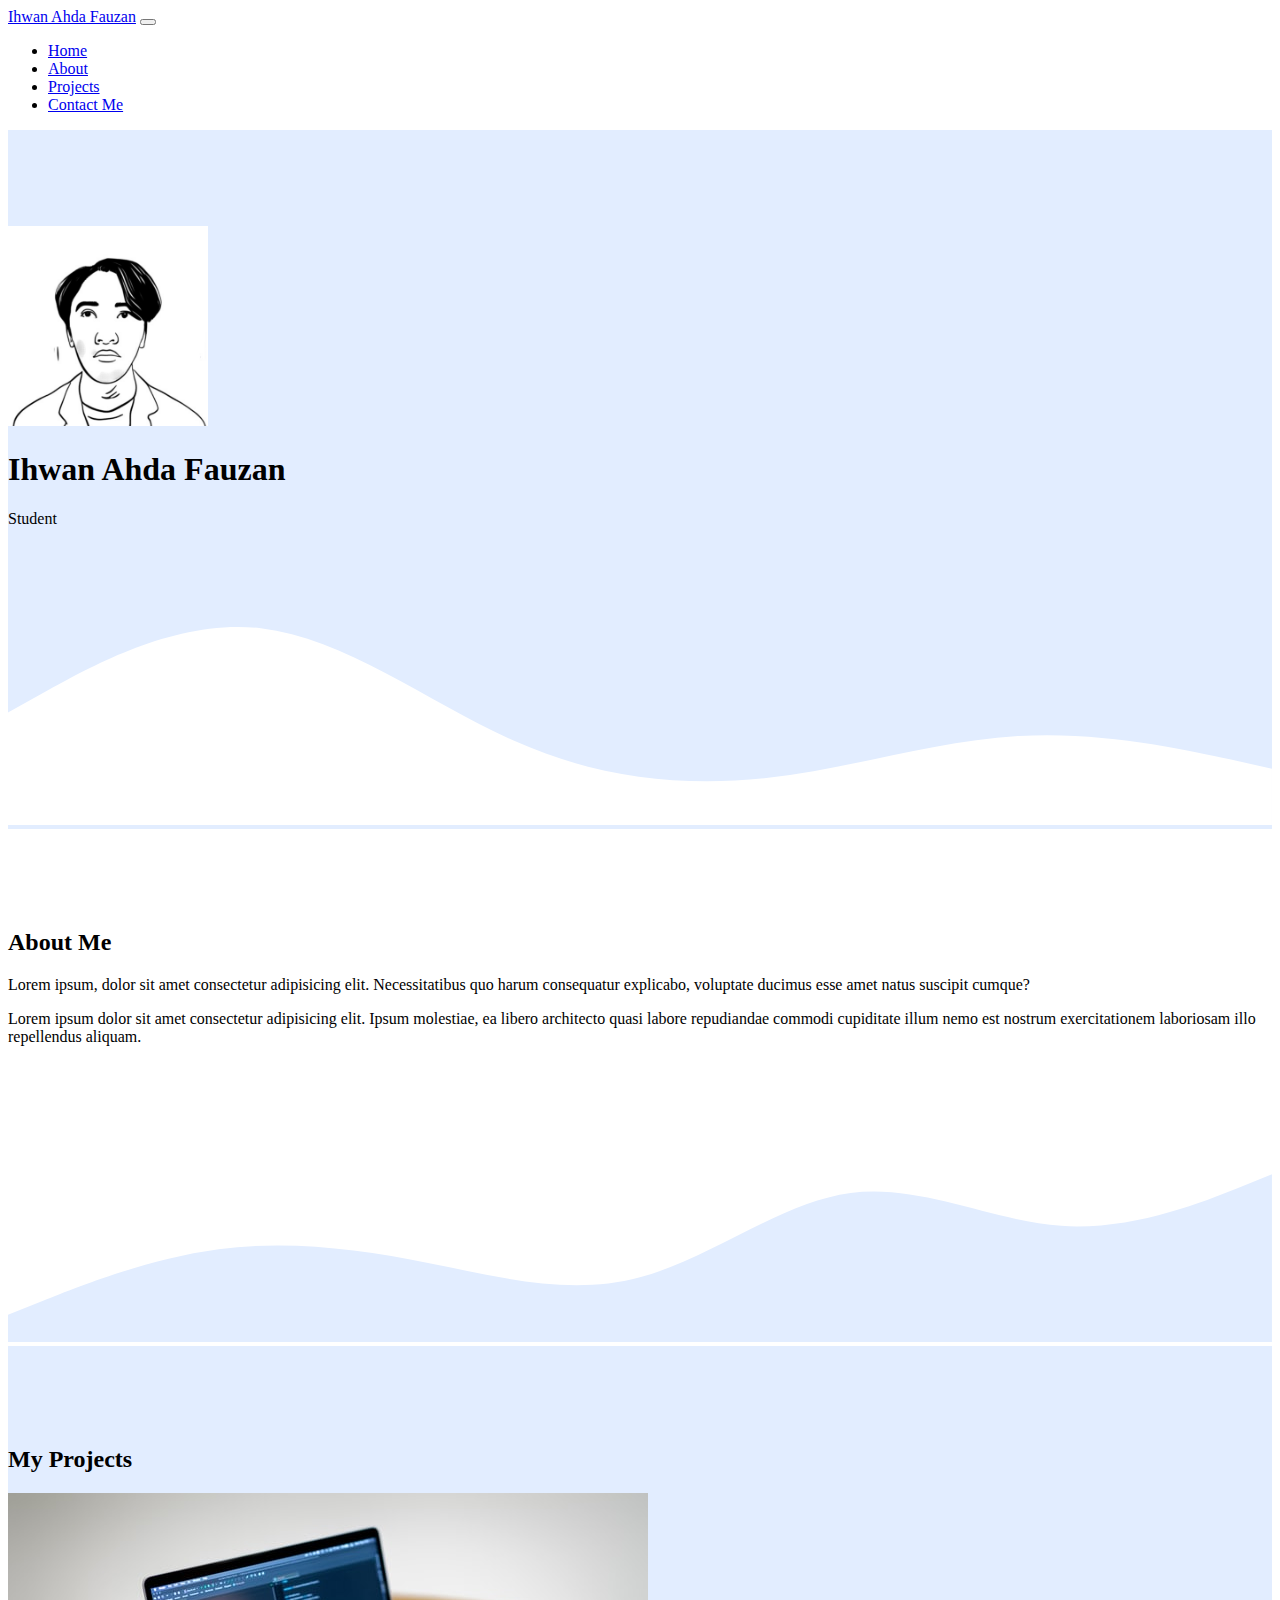
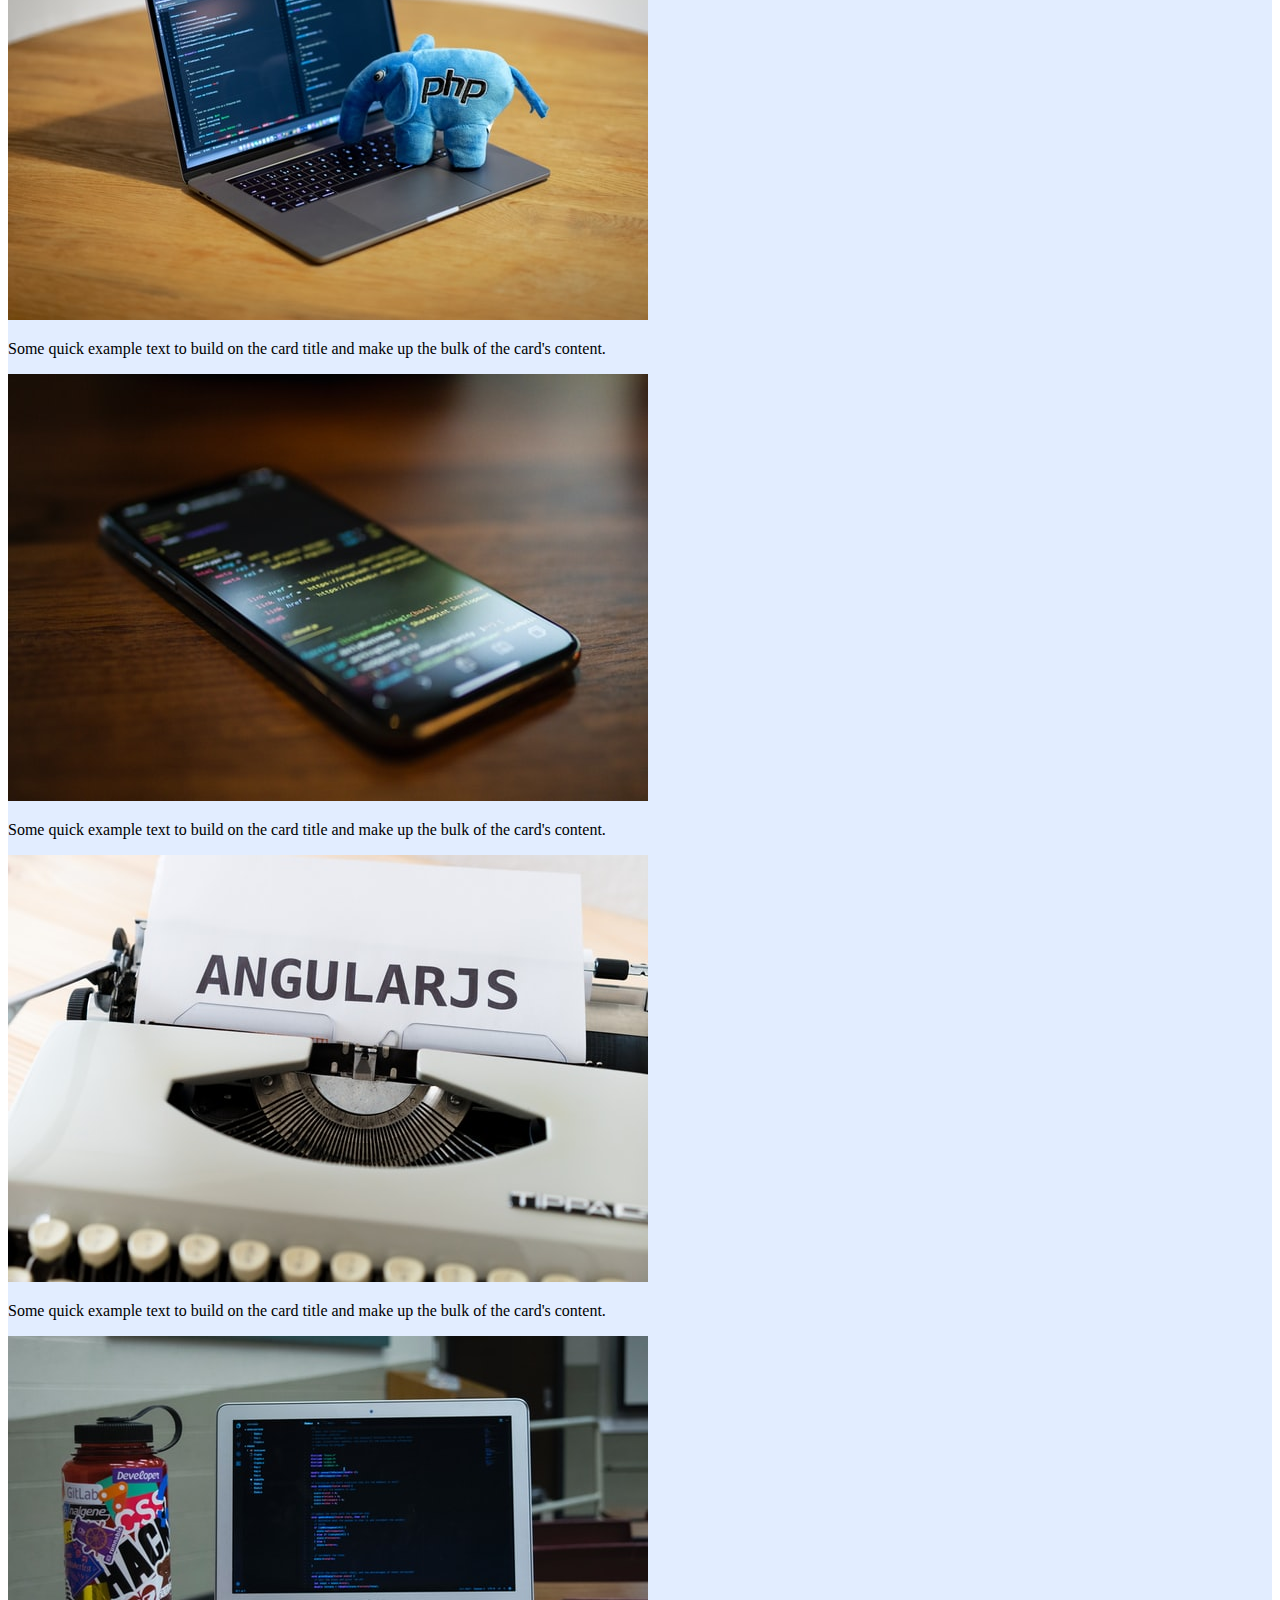
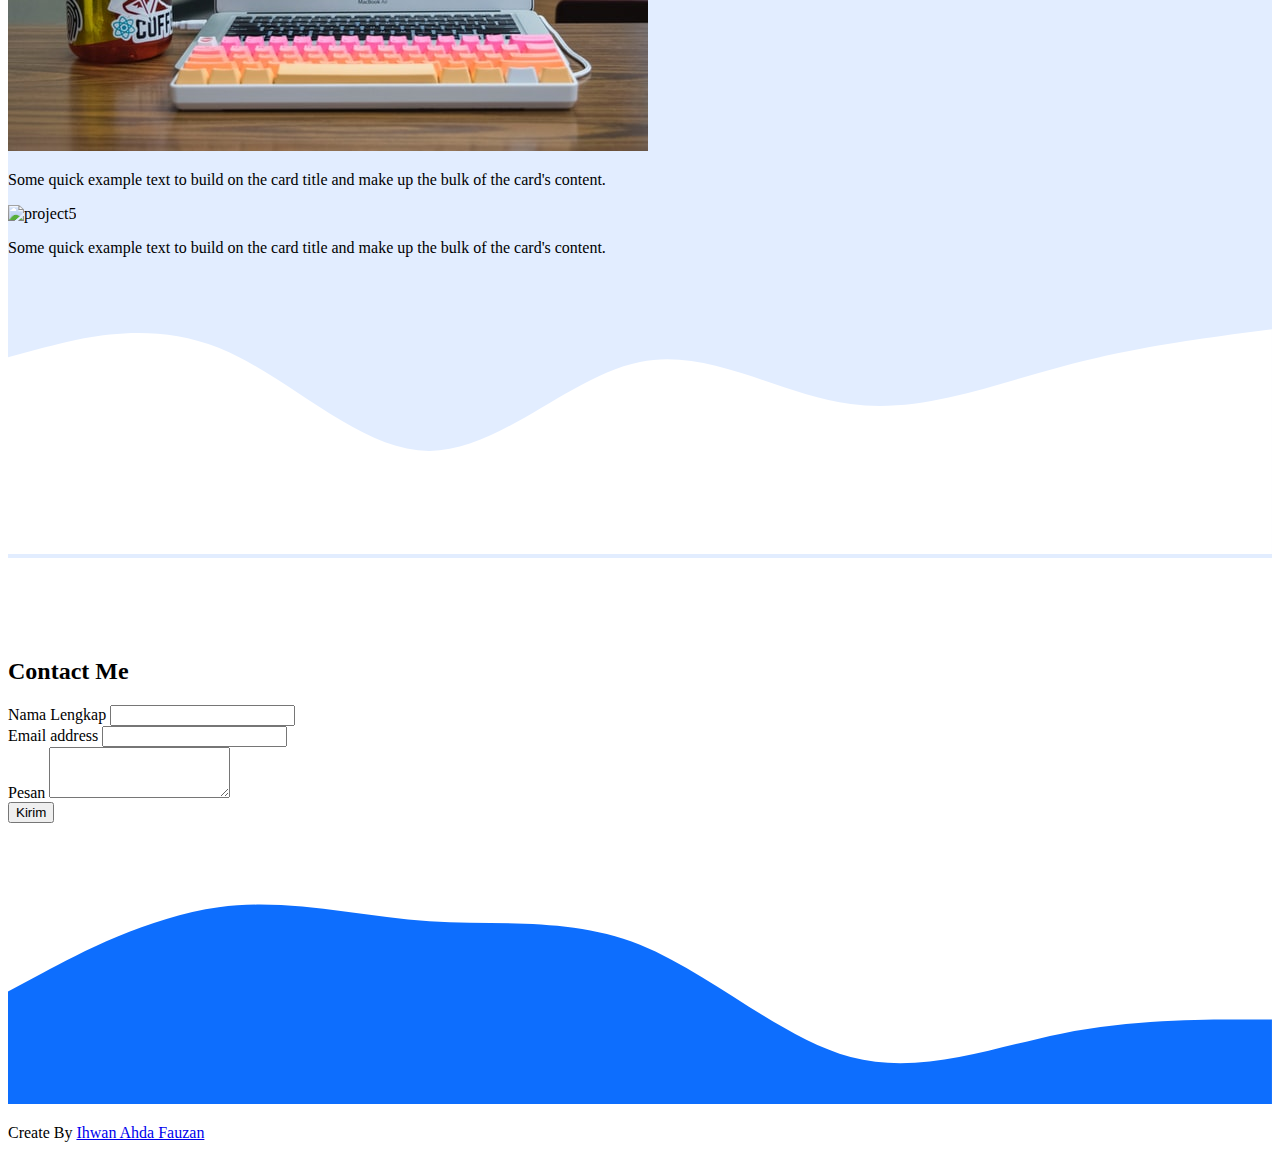
==== index.html @ 396cfdb9 "hosting" ====
<!-- website ini dibuat dengan fremworl bootstrap 5 -->
<!DOCTYPE html>
<html lang="en">
  <head>
    <!-- Required meta tags -->
    <meta charset="utf-8" />
    <meta name="viewport" content="width=device-width, initial-scale=1" />
    <!-- tag meta viewport akan memberikan intruksi ke browser untuk mengatur dimensi dan sekala web. Nilai width=device-width, artinya lebar web akan mengikuti lebar dari layar perangkat yang digunakan.
      Nilai inital-scale=1, artinya web akan diberikan skala (zoom) menjadi 1 (normal). -->

    <!-- Bootstrap CSS -->
    <!-- untuk menghubungkan file css -->
    <link href="https://cdn.jsdelivr.net/npm/bootstrap@5.0.0-beta2/dist/css/bootstrap.min.css" rel="stylesheet" integrity="sha384-BmbxuPwQa2lc/FVzBcNJ7UAyJxM6wuqIj61tLrc4wSX0szH/Ev+nYRRuWlolflfl" crossorigin="anonymous" />

    <!-- My CSS -->
    <!-- untuk menghubungkan file css -->
    <link rel="stylesheet" href="style.css" />
    <title>My Portfolio | Ihwan Ahda Fauzan</title>
  </head>

  <body id="home">
    <!-- Navbar -->
    <!-- navbar beisi navigasi untuk menuju ke bagian-bagian dari website -->
    <nav class="navbar navbar-expand-lg navbar-dark bg-primary shadow-sm fixed-top">
      <div class="container">
        <a class="navbar-brand" href="#">Ihwan Ahda Fauzan</a>
        <button class="navbar-toggler" type="button" data-bs-toggle="collapse" data-bs-target="#navbarNav" aria-controls="navbarNav" aria-expanded="false" aria-label="Toggle navigation">
          <span class="navbar-toggler-icon"></span>
        </button>
          <ul class="navbar-nav ms-auto"><!-- ms auto digunakan untik membuat panel navigasi di sebelah kanan dan nama website di kiri -->
            <li class="nav-item">
              <a class="nav-link active" aria-current="page" href="#home">Home</a>
            </li>
            <li class="nav-item">
              <a class="nav-link" href="#about">About</a> 
            </li>
            <li class="nav-item">
              <a class="nav-link" href="#projects">Projects</a>
            </li>
            <li class="nav-item">
              <a class="nav-link" href="#contact">Contact Me</a>
            </li>
          </ul>
        </div>
      </div>
    </nav>
    <!-- End Navbar -->

    <!-- Jumbotron -->
    <section class="jumbotron text-center"><!-- text-center digunakan untuk membuat konten rata tengah -->
      <img src="img/foto.png" alt="foto" width="200" class="rounded-circle img-thumbnail" />
      <h1 class="display-4">Ihwan Ahda Fauzan</h1>
      <p class="lead">Student</p>
      <!-- koding dibawanh digunakan untuk membuat tambilan gelombang -->
      <svg xmlns="http://www.w3.org/2000/svg" viewBox="0 0 1440 320">
        <path
          fill="#ffffff"
          fill-opacity="1"
          d="M0,192L48,165.3C96,139,192,85,288,96C384,107,480,181,576,224C672,267,768,277,864,266.7C960,256,1056,224,1152,218.7C1248,213,1344,235,1392,245.3L1440,256L1440,320L1392,320C1344,320,1248,320,1152,320C1056,320,960,320,864,320C768,320,672,320,576,320C480,320,384,320,288,320C192,320,96,320,48,320L0,320Z"
        ></path>
      </svg>
    </section>
    <!-- End Jumbotron -->

    <!-- About -->
    <section id="about">
      <div class="container">
        <div class="row text-center mb-3"><!-- text-center digunakan untuk membuat konten rata tengah dan mb-3 diguunakan untuk memberi margin bottom -->
          <div class="col">
            <h2>About Me</h2>
          </div>
        </div>
        <div class="row justify-content-center fs-5 text-center">
          <!-- justify-content-center digunaka agar konten merapat ke tengah.
            text-center digunakan untuk membuat konten rata tengah.
            fs-5 digunakan untuk merubah ukuran font -->
          <div class="col-md-4">
            <p>Lorem ipsum, dolor sit amet consectetur adipisicing elit. Necessitatibus quo harum consequatur explicabo, voluptate ducimus esse amet natus suscipit cumque?</p>
          </div>
          <div class="col-md-4">
            <p>Lorem ipsum dolor sit amet consectetur adipisicing elit. Ipsum molestiae, ea libero architecto quasi labore repudiandae commodi cupiditate illum nemo est nostrum exercitationem laboriosam illo repellendus aliquam.</p>
          </div>
        </div>
      </div>
      <!-- koding dibawanh digunakan untuk membuat tambilan gelombang -->
      <svg xmlns="http://www.w3.org/2000/svg" viewBox="0 0 1440 320">
        <path
          fill="#e2edff"
          fill-opacity="1"
          d="M0,288L40,272C80,256,160,224,240,213.3C320,203,400,213,480,229.3C560,245,640,267,720,245.3C800,224,880,160,960,149.3C1040,139,1120,181,1200,186.7C1280,192,1360,160,1400,144L1440,128L1440,320L1400,320C1360,320,1280,320,1200,320C1120,320,1040,320,960,320C880,320,800,320,720,320C640,320,560,320,480,320C400,320,320,320,240,320C160,320,80,320,40,320L0,320Z"
        ></path>
      </svg>
    </section>
    <!-- End About -->

    <!-- Projects -->
    <section id="projects">
      <div class="container">
        <div class="row text-center mb-3"><!-- mb-3 diguunakan untuk memberi margin bottom -->
          <div class="col">
            <h2>My Projects</h2>
          </div>
        </div>
        <div class="row justify-content-center">
          <div class="col-md-4 mb-3"><!-- mb-3 diguunakan untuk memberi margin bottom -->
            <div class="card">
              <img src="img/p1.jpg" class="card-img-top" alt="project1" />
              <div class="card-body">
                <p class="card-text">Some quick example text to build on the card title and make up the bulk of the card's content.</p>
              </div>
            </div>
          </div>
          <div class="col-md-4 mb-3"><!-- mb-3 diguunakan untuk memberi margin bottom -->
            <div class="card">
              <img src="img/p2.jpg" class="card-img-top" alt="project2" />
              <div class="card-body">
                <p class="card-text">Some quick example text to build on the card title and make up the bulk of the card's content.</p>
              </div>
            </div>
          </div>
          <div class="col-md-4 mb-3"> <!-- untuk mebuat tammpilan responsive agar bila dibuka pada perangkat mobile menjadi 1 kolom kebawah dan mb-3 diguunakan untuk memberi margin bottom  -->
            <div class="card">
              <img src="img/p3.jpg" class="card-img-top" alt="project3" />
              <div class="card-body">
                <p class="card-text">Some quick example text to build on the card title and make up the bulk of the card's content.</p>
              </div>
            </div>
          </div>
          <div class="col-md-4 mb-3"> <!-- untuk mebuat tammpilan responsive agar bila dibuka pada perangkat mobile menjadi 1 kolom kebawah dan mb-3 diguunakan untuk memberi margin bottom -->
            <div class="card">
              <img src="img/p4.jpg" class="card-img-top" alt="project4" />
              <div class="card-body">
                <p class="card-text">Some quick example text to build on the card title and make up the bulk of the card's content.</p>
              </div>
            </div>
          </div>
          <div class="col-md-4 mb-3"> <!-- untuk mebuat tammpilan responsive agar bila dibuka pada perangkat mobile menjadi 1 kolom kebawah dan mb-3 diguunakan untuk memberi margin bottom -->
            <div class="card">
              <img src="img/p5.jpg" class="card-img-top" alt="project5" />
              <div class="card-body">
                <p class="card-text">Some quick example text to build on the card title and make up the bulk of the card's content.</p>
              </div>
            </div>
          </div>
        </div>
      </div>
      <!-- koding dibawanh digunakan untuk membuat tambilan gelombang -->
      <svg xmlns="http://www.w3.org/2000/svg" viewBox="0 0 1440 320">
        <path
          fill="#ffffff"
          fill-opacity="1"
          d="M0,96L40,85.3C80,75,160,53,240,85.3C320,117,400,203,480,202.7C560,203,640,117,720,101.3C800,85,880,139,960,149.3C1040,160,1120,128,1200,106.7C1280,85,1360,75,1400,69.3L1440,64L1440,320L1400,320C1360,320,1280,320,1200,320C1120,320,1040,320,960,320C880,320,800,320,720,320C640,320,560,320,480,320C400,320,320,320,240,320C160,320,80,320,40,320L0,320Z"
        ></path>
      </svg>
    </section>
    <!-- End Projects -->

    <!-- Contact  -->
    <!-- contact beisi form untuk mengirimkan pesan ke pemilik website -->
    <section id="contact">
      <div class="container">
        <div class="row text-center mb-3"> <!-- mb-3 diguunakan untuk memberi margin bottom -->
          <div class="col">
            <h2>Contact Me</h2>
          </div>
        </div>
        <div class="row row justify-content-center"><!-- justify-content-center digunaka agar konten merapat ke tengah -->
          <div class="col-md-6">
            <form>
              <div class="mb-3"><!-- mb-3 diguunakan untuk memberi margin bottom -->
                <label for="name" class="form-label">Nama Lengkap</label>
                <input type="text" class="form-control" id="name" aria-describedby="name" />
              </div>
              <div class="mb-3"><!-- mb-3 diguunakan untuk memberi margin bottom -->
                <label for="email" class="form-label">Email address</label>
                <input type="email" class="form-control" id="email" aria-describedby="email" />
              </div>
              <div class="mb-3"><!-- mb-3 diguunakan untuk memberi margin bottom -->
                <label for="pesan" class="form-label">Pesan</label>
                <textarea class="form-control" id="pesan" rows="3"></textarea>
              </div>
              <button type="submit" class="btn btn-primary">Kirim</button>
            </form>
          </div>
        </div>
      </div>
      <!-- koding dibawanh digunakan untuk membuat tambilan gelombang -->
      <svg xmlns="http://www.w3.org/2000/svg" viewBox="0 0 1440 320">
        <path
          fill="#0d6efe"
          fill-opacity="1"
          d="M0,192L40,170.7C80,149,160,107,240,96C320,85,400,107,480,112C560,117,640,107,720,138.7C800,171,880,245,960,266.7C1040,288,1120,256,1200,240C1280,224,1360,224,1400,224L1440,224L1440,320L1400,320C1360,320,1280,320,1200,320C1120,320,1040,320,960,320C880,320,800,320,720,320C640,320,560,320,480,320C400,320,320,320,240,320C160,320,80,320,40,320L0,320Z"
        ></path>
      </svg>
    </section>
    <!-- End Contact  -->

    <!-- Footer -->
    <!-- footer berisi pembuat website serta link yg mengarahkan ke instagram pembuat -->
    <footer class="bg-primary text-white text-center pb-5"><!-- digunalan untuk merubah warna background menjadi biru, tulisan berwarna putih dan membuat konten ke tengah, serta memberi pading-bottom   -->
      <p>Create By <a class="text-white fw-bold" href="https://www.instagram.com/ahda_fauzan/">Ihwan Ahda Fauzan</a></p>
    </footer>
    <!-- End Footer -->

    <script src="https://cdn.jsdelivr.net/npm/bootstrap@5.0.0-beta2/dist/js/bootstrap.bundle.min.js" integrity="sha384-b5kHyXgcpbZJO/tY9Ul7kGkf1S0CWuKcCD38l8YkeH8z8QjE0GmW1gYU5S9FOnJ0" crossorigin="anonymous"></script>
  </body>
</html>
---- style.css ----
.jumbotron {
  /* memberi pading dan mengganti warna background jumbotron */
  padding-top: 6rem;
  background-color: #e2edff;
}
#projects {
  /* mengganti warna background pada bagian projects */
  background-color: #e2edff;
}
section {
  /* memberi pading pada seloruh section */
  padding-top: 5rem;
}
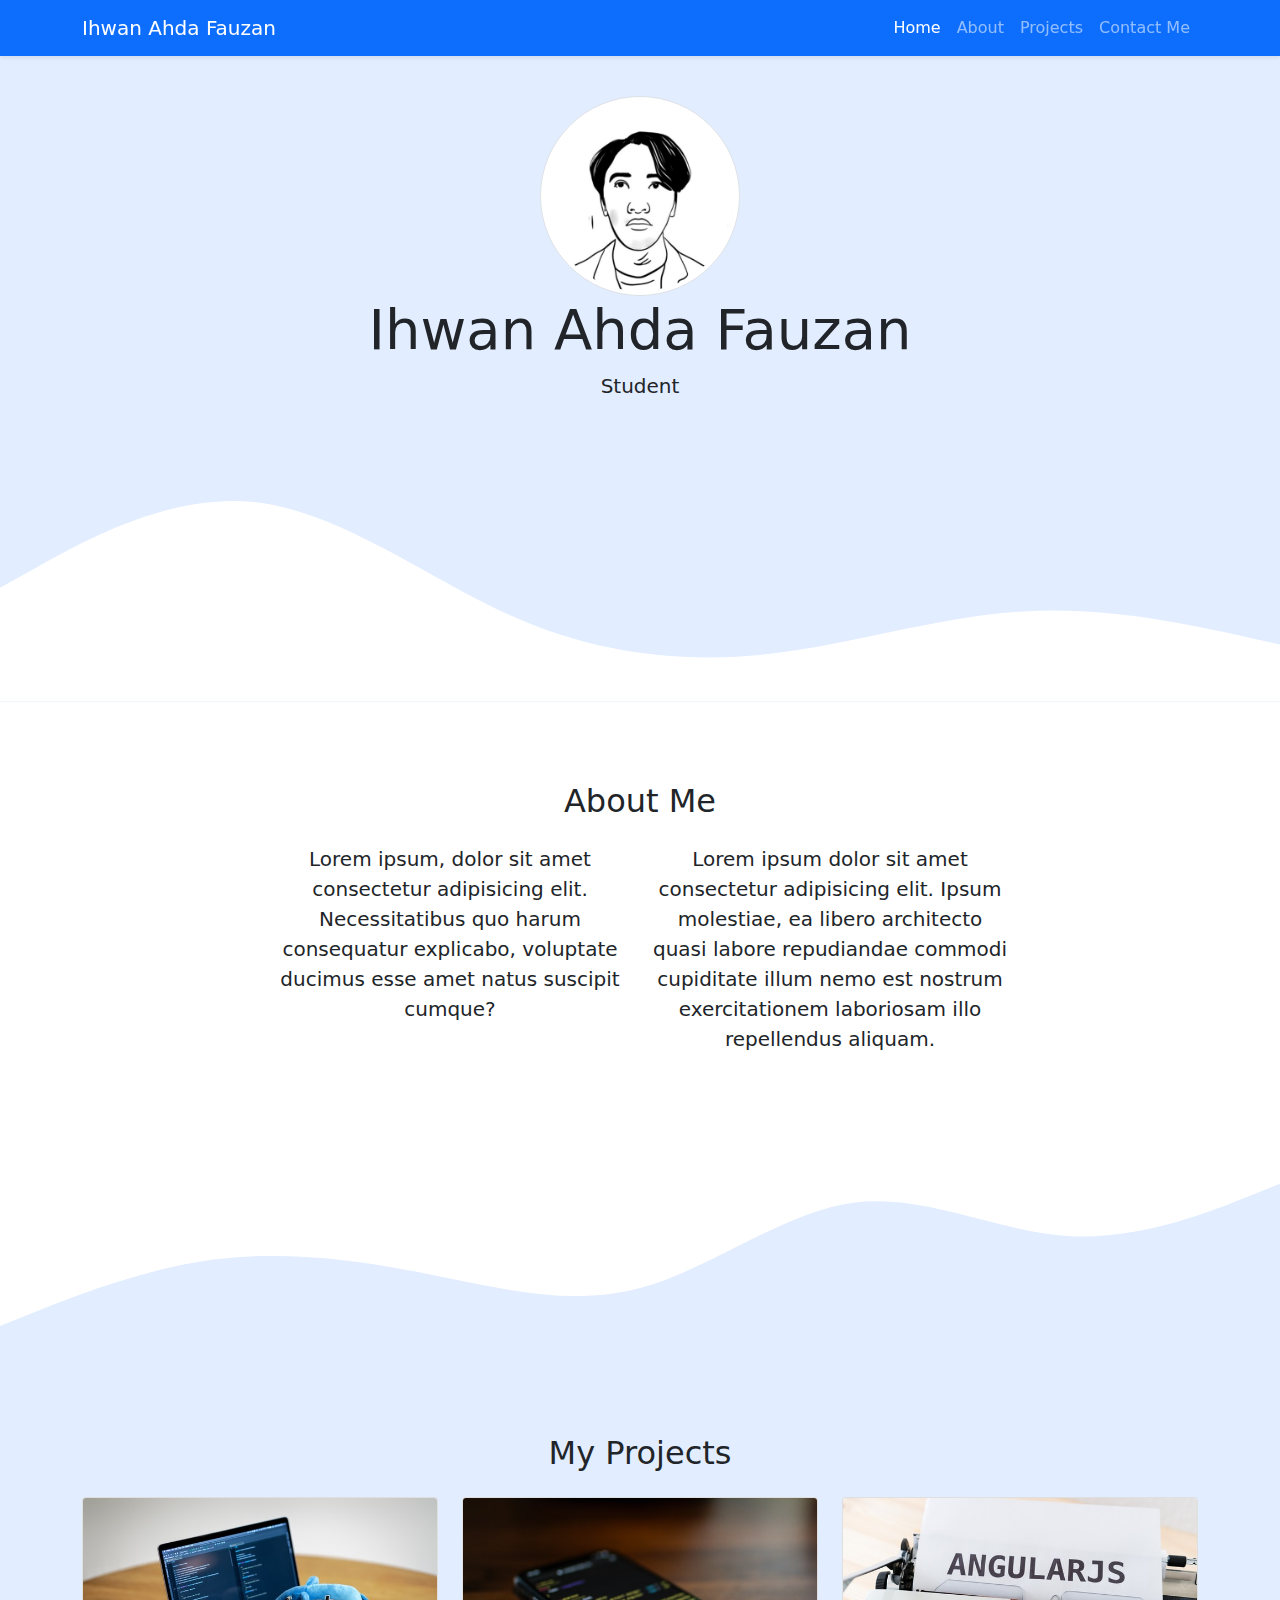
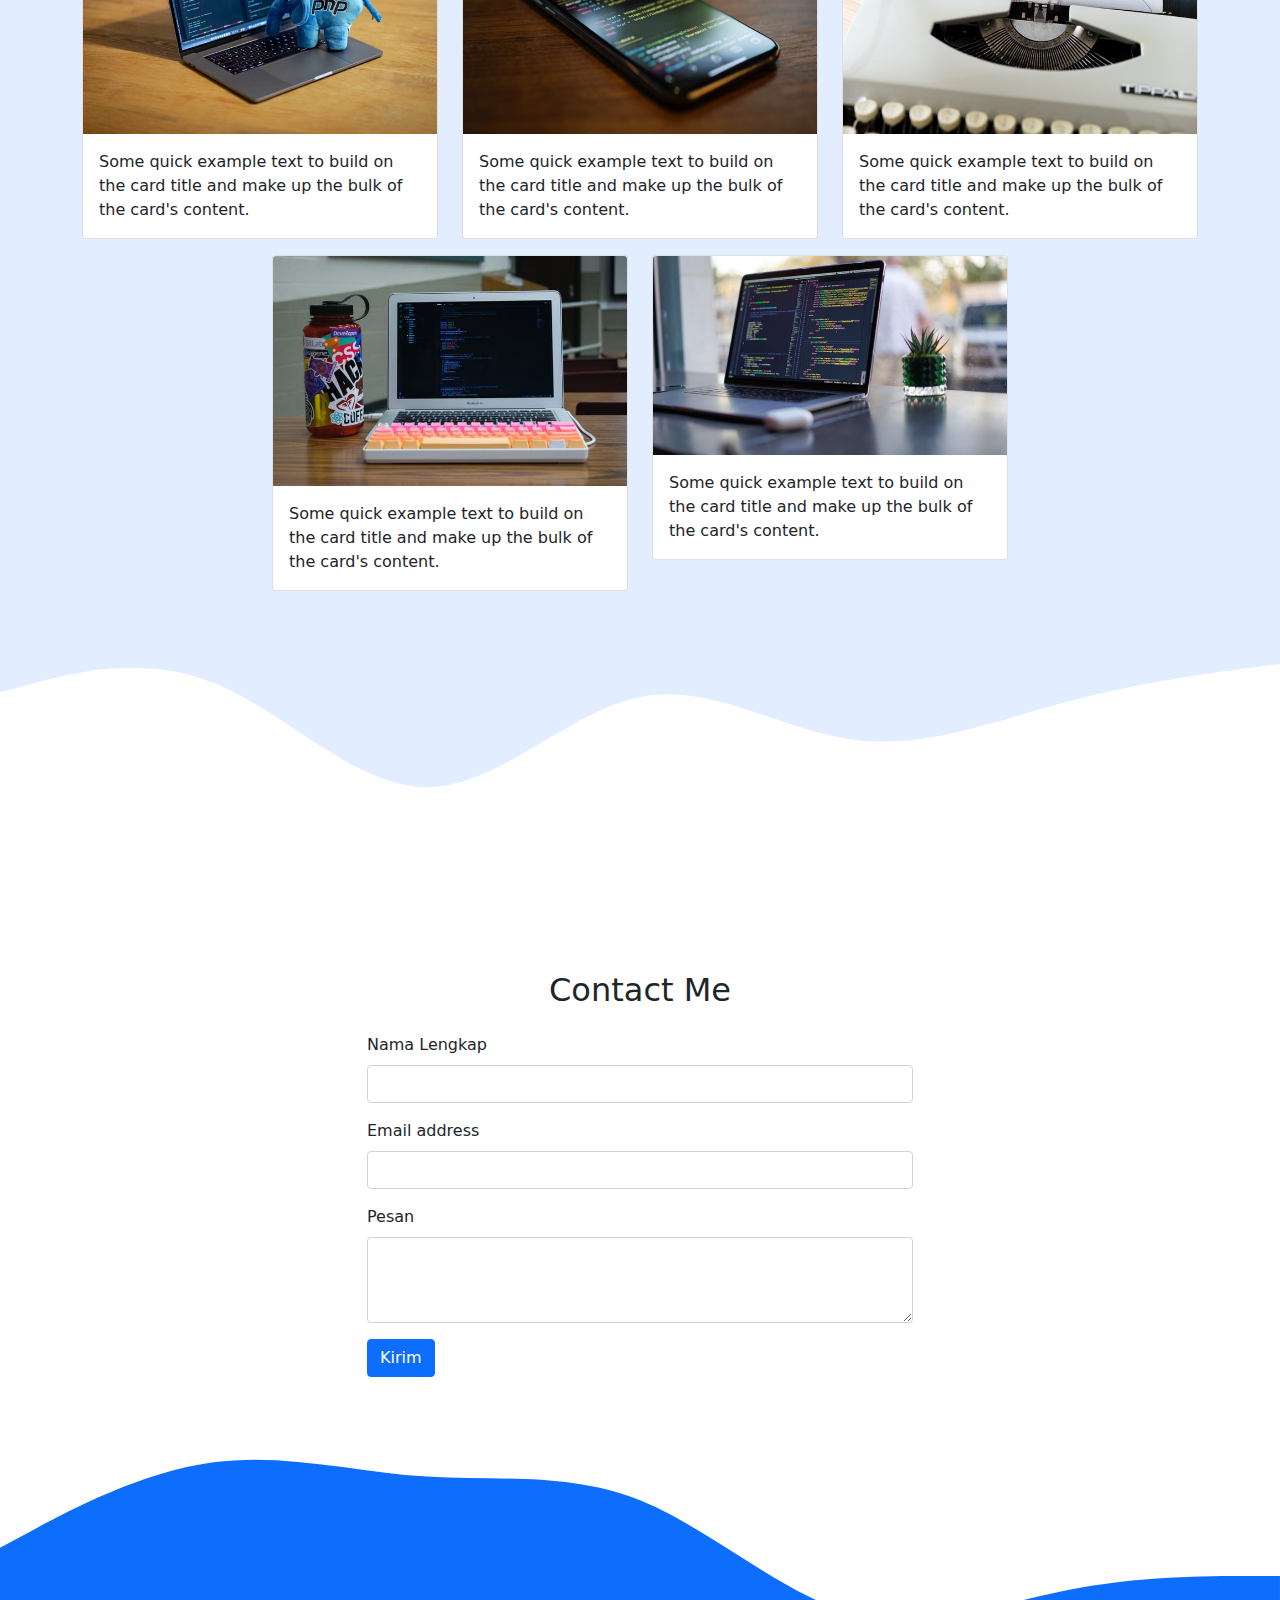
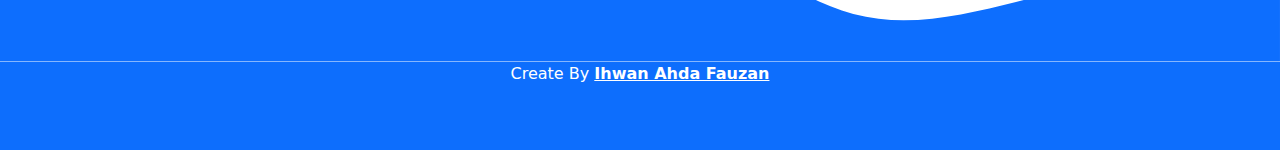
==== commit 796818e1: "update" ====
--- a/index.html
+++ b/index.html
@@ -9,12 +9,13 @@
       Nilai inital-scale=1, artinya web akan diberikan skala (zoom) menjadi 1 (normal). -->
 
     <!-- Bootstrap CSS -->
-    <!-- untuk menghubungkan file css -->
-    <link href="https://cdn.jsdelivr.net/npm/bootstrap@5.0.0-beta2/dist/css/bootstrap.min.css" rel="stylesheet" integrity="sha384-BmbxuPwQa2lc/FVzBcNJ7UAyJxM6wuqIj61tLrc4wSX0szH/Ev+nYRRuWlolflfl" crossorigin="anonymous" />
+    <!-- <untuk></untuk> menghubungkan file css -->
+    <link rel="stylesheet" href="css/bootstrap.min.css" />
 
     <!-- My CSS -->
     <!-- untuk menghubungkan file css -->
-    <link rel="stylesheet" href="style.css" />
+    <link rel="stylesheet" href="css/style.css" />
+    <link rel="manifest" href="manifest.json" />
     <title>My Portfolio | Ihwan Ahda Fauzan</title>
   </head>
 
@@ -24,15 +25,17 @@
     <nav class="navbar navbar-expand-lg navbar-dark bg-primary shadow-sm fixed-top">
       <div class="container">
         <a class="navbar-brand" href="#">Ihwan Ahda Fauzan</a>
-        <button class="navbar-toggler" type="button" data-bs-toggle="collapse" data-bs-target="#navbarNav" aria-controls="navbarNav" aria-expanded="false" aria-label="Toggle navigation">
+        <button class="navbar-toggler" type="button" data-bs-toggle="collapse" data-bs-target="#navbarNavAltMarkup" aria-controls="navbarNavAltMarkup" aria-expanded="false" aria-label="Toggle navigation">
           <span class="navbar-toggler-icon"></span>
         </button>
-          <ul class="navbar-nav ms-auto"><!-- ms auto digunakan untik membuat panel navigasi di sebelah kanan dan nama website di kiri -->
+        <div class="collapse navbar-collapse" id="navbarNavAltMarkup">
+          <ul class="navbar-nav ms-auto">
+            <!-- ms auto digunakan untik membuat panel navigasi di sebelah kanan dan nama website di kiri -->
             <li class="nav-item">
               <a class="nav-link active" aria-current="page" href="#home">Home</a>
             </li>
             <li class="nav-item">
-              <a class="nav-link" href="#about">About</a> 
+              <a class="nav-link" href="#about">About</a>
             </li>
             <li class="nav-item">
               <a class="nav-link" href="#projects">Projects</a>
@@ -47,7 +50,8 @@
     <!-- End Navbar -->
 
     <!-- Jumbotron -->
-    <section class="jumbotron text-center"><!-- text-center digunakan untuk membuat konten rata tengah -->
+    <section class="jumbotron text-center">
+      <!-- text-center digunakan untuk membuat konten rata tengah -->
       <img src="img/foto.png" alt="foto" width="200" class="rounded-circle img-thumbnail" />
       <h1 class="display-4">Ihwan Ahda Fauzan</h1>
       <p class="lead">Student</p>
@@ -65,7 +69,8 @@
     <!-- About -->
     <section id="about">
       <div class="container">
-        <div class="row text-center mb-3"><!-- text-center digunakan untuk membuat konten rata tengah dan mb-3 diguunakan untuk memberi margin bottom -->
+        <div class="row text-center mb-3">
+          <!-- text-center digunakan untuk membuat konten rata tengah dan mb-3 diguunakan untuk memberi margin bottom -->
           <div class="col">
             <h2>About Me</h2>
           </div>
@@ -96,13 +101,15 @@
     <!-- Projects -->
     <section id="projects">
       <div class="container">
-        <div class="row text-center mb-3"><!-- mb-3 diguunakan untuk memberi margin bottom -->
+        <div class="row text-center mb-3">
+          <!-- mb-3 diguunakan untuk memberi margin bottom -->
           <div class="col">
             <h2>My Projects</h2>
           </div>
         </div>
         <div class="row justify-content-center">
-          <div class="col-md-4 mb-3"><!-- mb-3 diguunakan untuk memberi margin bottom -->
+          <div class="col-md-4 mb-3">
+            <!-- mb-3 diguunakan untuk memberi margin bottom -->
             <div class="card">
               <img src="img/p1.jpg" class="card-img-top" alt="project1" />
               <div class="card-body">
@@ -110,7 +117,8 @@
               </div>
             </div>
           </div>
-          <div class="col-md-4 mb-3"><!-- mb-3 diguunakan untuk memberi margin bottom -->
+          <div class="col-md-4 mb-3">
+            <!-- mb-3 diguunakan untuk memberi margin bottom -->
             <div class="card">
               <img src="img/p2.jpg" class="card-img-top" alt="project2" />
               <div class="card-body">
@@ -118,7 +126,8 @@
               </div>
             </div>
           </div>
-          <div class="col-md-4 mb-3"> <!-- untuk mebuat tammpilan responsive agar bila dibuka pada perangkat mobile menjadi 1 kolom kebawah dan mb-3 diguunakan untuk memberi margin bottom  -->
+          <div class="col-md-4 mb-3">
+            <!-- untuk mebuat tammpilan responsive agar bila dibuka pada perangkat mobile menjadi 1 kolom kebawah dan mb-3 diguunakan untuk memberi margin bottom  -->
             <div class="card">
               <img src="img/p3.jpg" class="card-img-top" alt="project3" />
               <div class="card-body">
@@ -126,7 +135,8 @@
               </div>
             </div>
           </div>
-          <div class="col-md-4 mb-3"> <!-- untuk mebuat tammpilan responsive agar bila dibuka pada perangkat mobile menjadi 1 kolom kebawah dan mb-3 diguunakan untuk memberi margin bottom -->
+          <div class="col-md-4 mb-3">
+            <!-- untuk mebuat tammpilan responsive agar bila dibuka pada perangkat mobile menjadi 1 kolom kebawah dan mb-3 diguunakan untuk memberi margin bottom -->
             <div class="card">
               <img src="img/p4.jpg" class="card-img-top" alt="project4" />
               <div class="card-body">
@@ -134,7 +144,8 @@
               </div>
             </div>
           </div>
-          <div class="col-md-4 mb-3"> <!-- untuk mebuat tammpilan responsive agar bila dibuka pada perangkat mobile menjadi 1 kolom kebawah dan mb-3 diguunakan untuk memberi margin bottom -->
+          <div class="col-md-4 mb-3">
+            <!-- untuk mebuat tammpilan responsive agar bila dibuka pada perangkat mobile menjadi 1 kolom kebawah dan mb-3 diguunakan untuk memberi margin bottom -->
             <div class="card">
               <img src="img/p5.jpg" class="card-img-top" alt="project5" />
               <div class="card-body">
@@ -159,23 +170,28 @@
     <!-- contact beisi form untuk mengirimkan pesan ke pemilik website -->
     <section id="contact">
       <div class="container">
-        <div class="row text-center mb-3"> <!-- mb-3 diguunakan untuk memberi margin bottom -->
+        <div class="row text-center mb-3">
+          <!-- mb-3 diguunakan untuk memberi margin bottom -->
           <div class="col">
             <h2>Contact Me</h2>
           </div>
         </div>
-        <div class="row row justify-content-center"><!-- justify-content-center digunaka agar konten merapat ke tengah -->
+        <div class="row row justify-content-center">
+          <!-- justify-content-center digunaka agar konten merapat ke tengah -->
           <div class="col-md-6">
             <form>
-              <div class="mb-3"><!-- mb-3 diguunakan untuk memberi margin bottom -->
+              <div class="mb-3">
+                <!-- mb-3 diguunakan untuk memberi margin bottom -->
                 <label for="name" class="form-label">Nama Lengkap</label>
                 <input type="text" class="form-control" id="name" aria-describedby="name" />
               </div>
-              <div class="mb-3"><!-- mb-3 diguunakan untuk memberi margin bottom -->
+              <div class="mb-3">
+                <!-- mb-3 diguunakan untuk memberi margin bottom -->
                 <label for="email" class="form-label">Email address</label>
                 <input type="email" class="form-control" id="email" aria-describedby="email" />
               </div>
-              <div class="mb-3"><!-- mb-3 diguunakan untuk memberi margin bottom -->
+              <div class="mb-3">
+                <!-- mb-3 diguunakan untuk memberi margin bottom -->
                 <label for="pesan" class="form-label">Pesan</label>
                 <textarea class="form-control" id="pesan" rows="3"></textarea>
               </div>
@@ -197,11 +213,13 @@
 
     <!-- Footer -->
     <!-- footer berisi pembuat website serta link yg mengarahkan ke instagram pembuat -->
-    <footer class="bg-primary text-white text-center pb-5"><!-- digunalan untuk merubah warna background menjadi biru, tulisan berwarna putih dan membuat konten ke tengah, serta memberi pading-bottom   -->
+    <footer class="bg-primary text-white text-center pb-5">
+      <!-- digunalan untuk merubah warna background menjadi biru, tulisan berwarna putih dan membuat konten ke tengah, serta memberi pading-bottom   -->
       <p>Create By <a class="text-white fw-bold" href="https://www.instagram.com/ahda_fauzan/">Ihwan Ahda Fauzan</a></p>
     </footer>
     <!-- End Footer -->
 
-    <script src="https://cdn.jsdelivr.net/npm/bootstrap@5.0.0-beta2/dist/js/bootstrap.bundle.min.js" integrity="sha384-b5kHyXgcpbZJO/tY9Ul7kGkf1S0CWuKcCD38l8YkeH8z8QjE0GmW1gYU5S9FOnJ0" crossorigin="anonymous"></script>
+    <script src="js/bootstrap.bundle.min.js"></script>
+    <script src="js/main.js"></script>
   </body>
 </html>
--- a/css/style.css
+++ b/css/style.css
@@ -0,0 +1,13 @@
+.jumbotron {
+  /* memberi pading dan mengganti warna background jumbotron */
+  padding-top: 6rem;
+  background-color: #e2edff;
+}
+#projects {
+  /* mengganti warna background pada bagian projects */
+  background-color: #e2edff;
+}
+section {
+  /* memberi pading pada seloruh section */
+  padding-top: 5rem;
+}
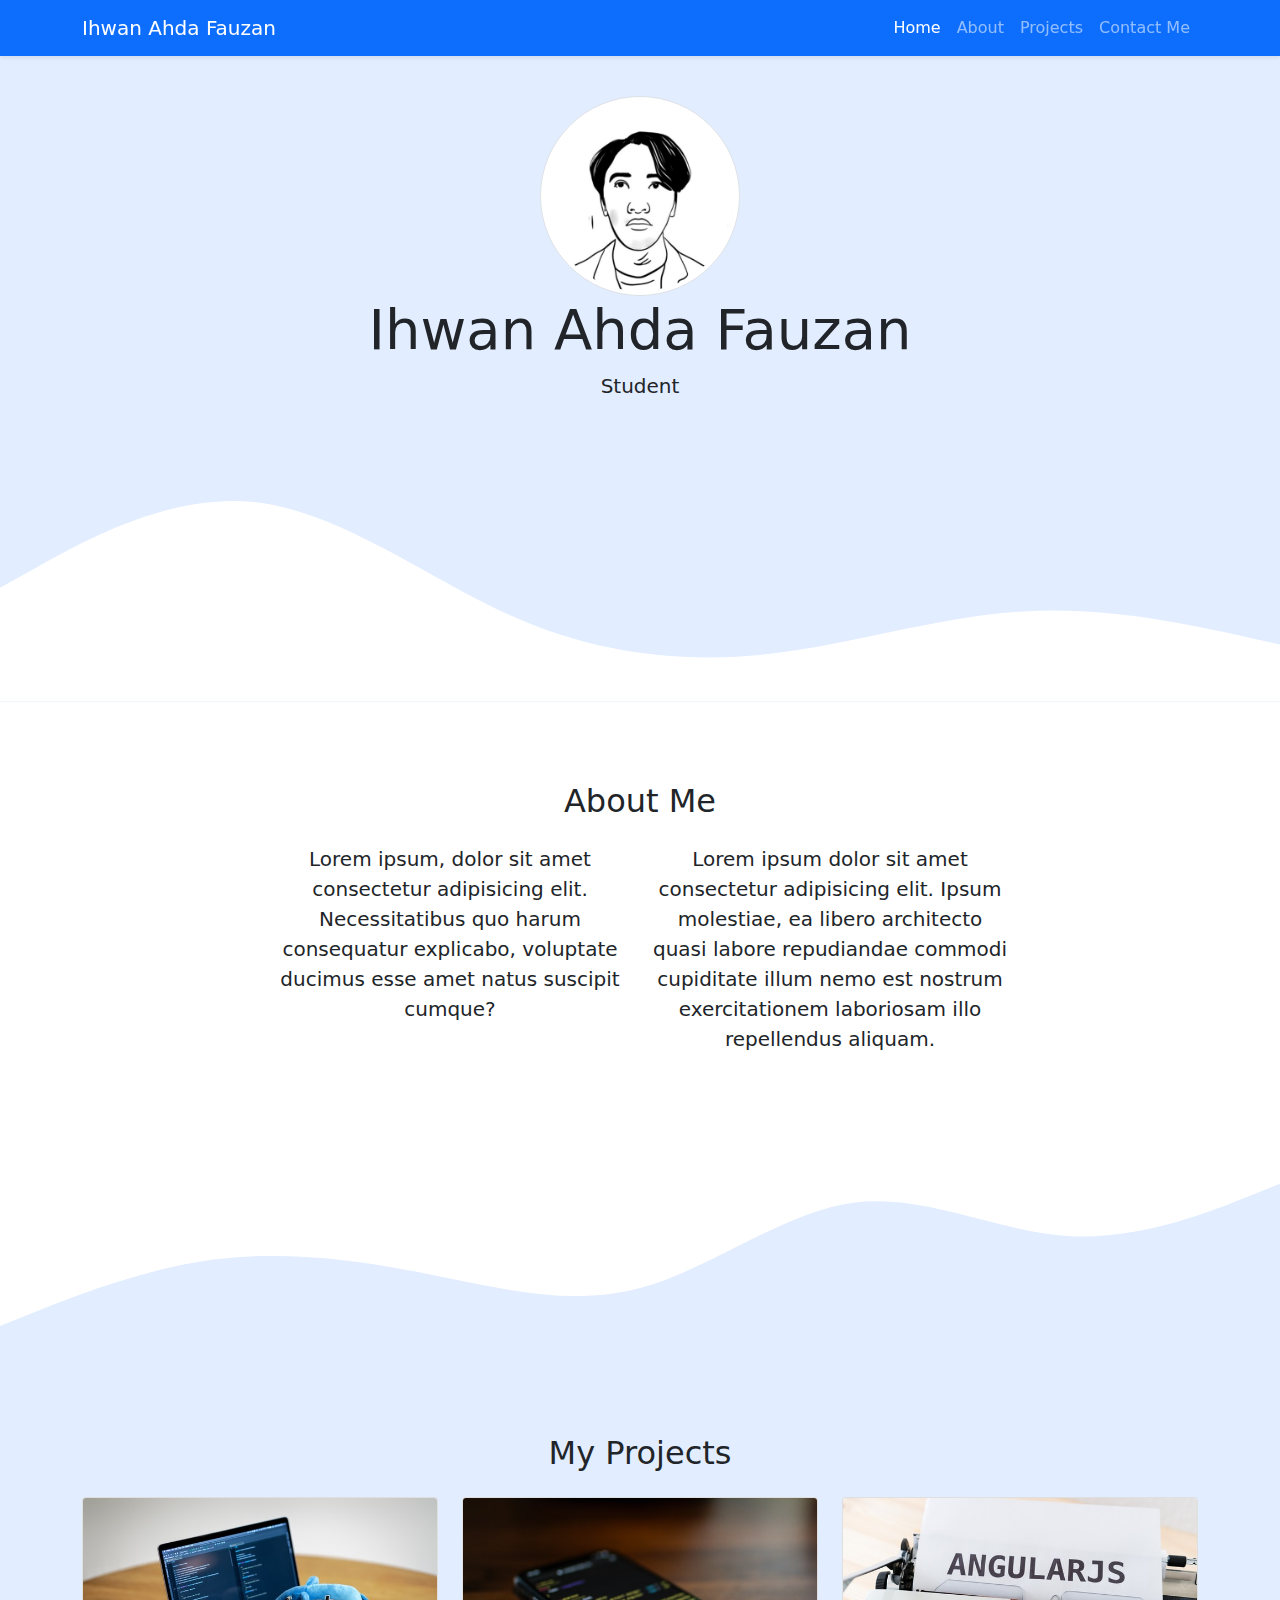
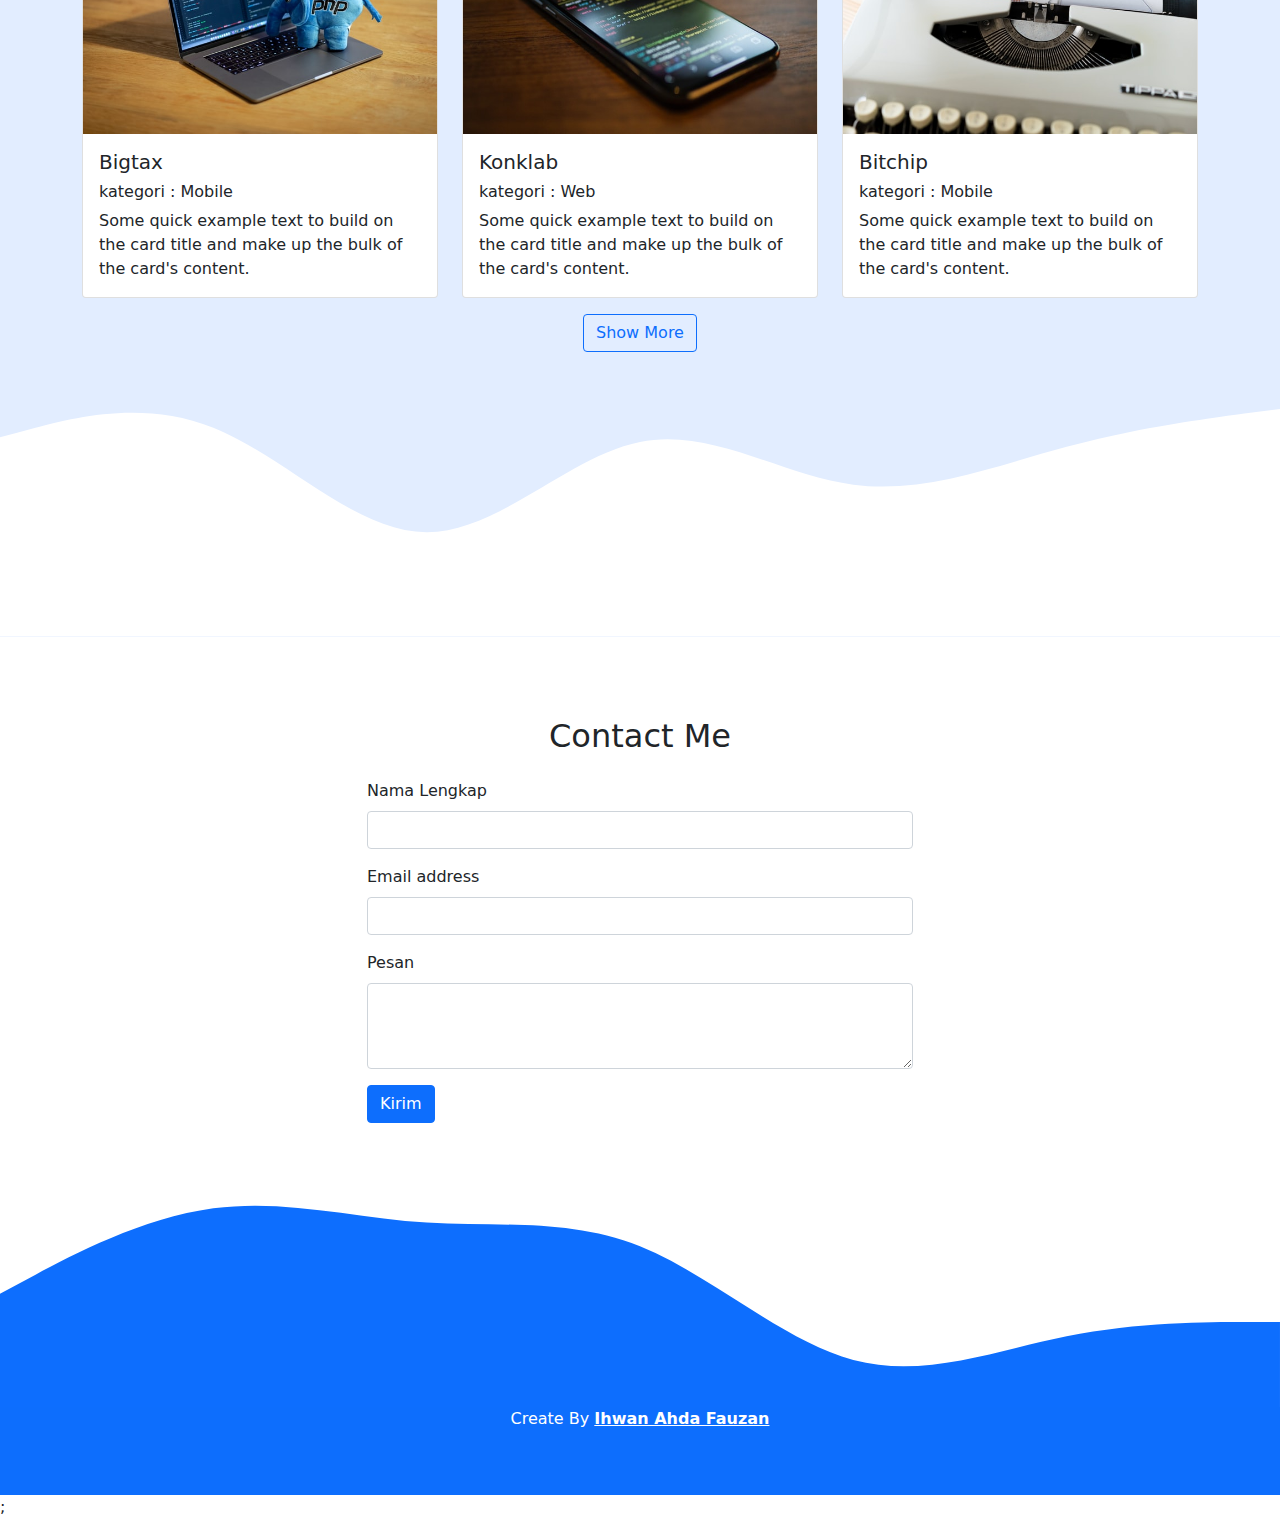
==== commit 2b08081d: "update" ====
--- a/index.html
+++ b/index.html
@@ -109,51 +109,39 @@
         </div>
         <div class="row justify-content-center">
           <div class="col-md-4 mb-3">
-            <!-- mb-3 diguunakan untuk memberi margin bottom -->
             <div class="card">
-              <img src="img/p1.jpg" class="card-img-top" alt="project1" />
+              <img src="img/p1.jpg" class="card-img-top" alt="" />
               <div class="card-body">
+                <h5>Bigtax</h5>
+                <h6>kategori : Mobile</h6>
                 <p class="card-text">Some quick example text to build on the card title and make up the bulk of the card's content.</p>
               </div>
             </div>
           </div>
           <div class="col-md-4 mb-3">
-            <!-- mb-3 diguunakan untuk memberi margin bottom -->
             <div class="card">
-              <img src="img/p2.jpg" class="card-img-top" alt="project2" />
+              <img src="img/p2.jpg" class="card-img-top" alt="" />
               <div class="card-body">
+                <h5>Konklab</h5>
+                <h6>kategori : Web</h6>
                 <p class="card-text">Some quick example text to build on the card title and make up the bulk of the card's content.</p>
               </div>
             </div>
           </div>
           <div class="col-md-4 mb-3">
-            <!-- untuk mebuat tammpilan responsive agar bila dibuka pada perangkat mobile menjadi 1 kolom kebawah dan mb-3 diguunakan untuk memberi margin bottom  -->
             <div class="card">
-              <img src="img/p3.jpg" class="card-img-top" alt="project3" />
+              <img src="img/p3.jpg" class="card-img-top" alt="" />
               <div class="card-body">
+                <h5>Bitchip</h5>
+                <h6>kategori : Mobile</h6>
                 <p class="card-text">Some quick example text to build on the card title and make up the bulk of the card's content.</p>
               </div>
             </div>
           </div>
-          <div class="col-md-4 mb-3">
-            <!-- untuk mebuat tammpilan responsive agar bila dibuka pada perangkat mobile menjadi 1 kolom kebawah dan mb-3 diguunakan untuk memberi margin bottom -->
-            <div class="card">
-              <img src="img/p4.jpg" class="card-img-top" alt="project4" />
-              <div class="card-body">
-                <p class="card-text">Some quick example text to build on the card title and make up the bulk of the card's content.</p>
-              </div>
-            </div>
-          </div>
-          <div class="col-md-4 mb-3">
-            <!-- untuk mebuat tammpilan responsive agar bila dibuka pada perangkat mobile menjadi 1 kolom kebawah dan mb-3 diguunakan untuk memberi margin bottom -->
-            <div class="card">
-              <img src="img/p5.jpg" class="card-img-top" alt="project5" />
-              <div class="card-body">
-                <p class="card-text">Some quick example text to build on the card title and make up the bulk of the card's content.</p>
-              </div>
-            </div>
-          </div>
-        </div>
+        </div>
+      </div>
+      <div class="container text-center">
+        <a class="btn btn-outline-primary" href="project.html">Show More</a>
       </div>
       <!-- koding dibawanh digunakan untuk membuat tambilan gelombang -->
       <svg xmlns="http://www.w3.org/2000/svg" viewBox="0 0 1440 320">
@@ -218,7 +206,13 @@
       <p>Create By <a class="text-white fw-bold" href="https://www.instagram.com/ahda_fauzan/">Ihwan Ahda Fauzan</a></p>
     </footer>
     <!-- End Footer -->
-
+    <script
+      src="https://cdnjs.cloudflare.com/ajax/libs/jquery/3.6.0/jquery.min.js"
+      integrity="sha512-894YE6QWD5I59HgZOGReFYm4dnWc1Qt5NtvYSaNcOP+u1T9qYdvdihz0PPSiiqn/+/3e7Jo4EaG7TubfWGUrMQ=="
+      crossorigin="anonymous"
+      referrerpolicy="no-referrer"
+    ></script>
+    ;
     <script src="js/bootstrap.bundle.min.js"></script>
     <script src="js/main.js"></script>
   </body>
